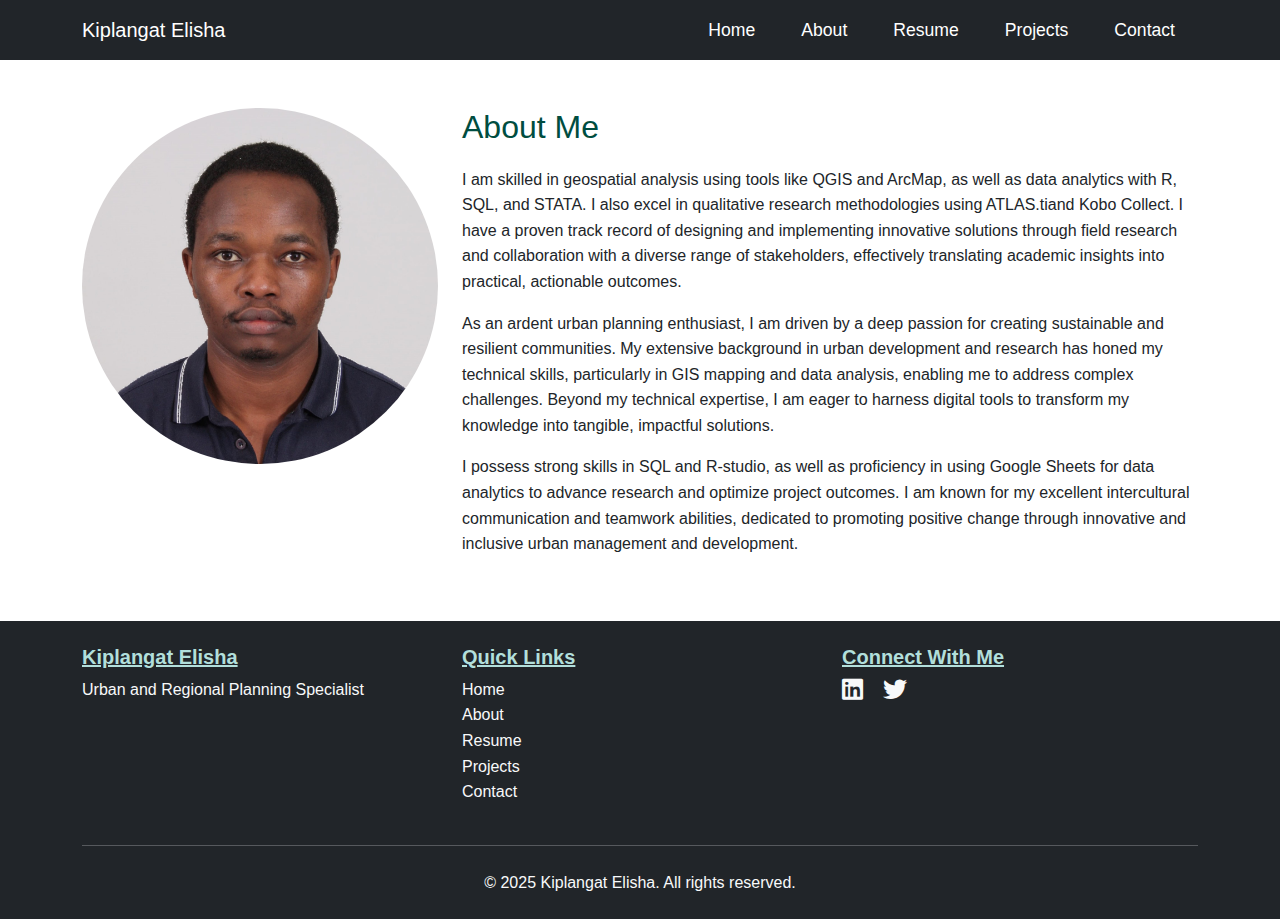
==== about.html @ a3033381 "First commit" ====
<!DOCTYPE html>
<html lang="en">
<head>
    <meta charset="UTF-8">
    <meta name="viewport" content="width=device-width, initial-scale=1.0">
    <title>About - Professional Portfolio</title>
    <!-- Bootstrap CSS -->
    <link href="https://cdn.jsdelivr.net/npm/bootstrap@5.3.2/dist/css/bootstrap.min.css" rel="stylesheet">
    <!-- Font Awesome -->
    <link rel="stylesheet" href="https://cdnjs.cloudflare.com/ajax/libs/font-awesome/6.0.0/css/all.min.css">
    <!-- Custom CSS -->
    <link rel="stylesheet" href="styles.css">
</head>
<body>
    <!-- Include Navbar -->
    <nav class="navbar navbar-expand-lg navbar-dark bg-dark sticky-top">
        <div class="container">
            <a class="navbar-brand" href="index.html">Kiplangat Elisha</a>
            <button class="navbar-toggler" type="button" data-bs-toggle="collapse" data-bs-target="#navbarNav" aria-controls="navbarNav" aria-expanded="false" aria-label="Toggle navigation">
                <span class="navbar-toggler-icon"></span>
            </button>
            <div class="collapse navbar-collapse" id="navbarNav">
                <ul class="navbar-nav ms-auto">
                    <li class="nav-item"><a class="nav-link" href="index.html">Home</a></li>
                    <li class="nav-item"><a class="nav-link" href="about.html">About</a></li>
                    <li class="nav-item"><a class="nav-link" href="resume.html">Resume</a></li>
                    <li class="nav-item"><a class="nav-link" href="projects.html">Projects</a></li>
                    <li class="nav-item"><a class="nav-link" href="contact.html">Contact</a></li>
                </ul>
            </div>
        </div>
    </nav>
    

    <!-- About Section -->
    <section id="about" class="py-5">
        <div class="container">
            <div class="row">
                <div class="col-md-4">
                    <img src="images/profile.jpg" alt="Profile Picture" class="img-fluid rounded-circle mb-3">
                </div>
                <div class="col-md-8">
                    <h2>About Me</h2>
                    <p>
                        I am skilled in geospatial analysis using tools like QGIS and ArcMap, as well as data analytics with R, SQL, and STATA. I also excel in qualitative research methodologies using ATLAS.tiand Kobo Collect. I have a proven track record of designing and implementing innovative solutions through field research and collaboration with a diverse range of stakeholders, effectively translating academic insights into practical, actionable outcomes. </p>
                        
                        <p>
                            As an ardent urban planning enthusiast, I am driven by a deep passion for creating sustainable and resilient communities. My extensive background in urban development and research has honed my technical skills, particularly in GIS mapping and data analysis, enabling me to address complex challenges. Beyond my technical expertise, I am eager to harness digital tools to transform my knowledge into tangible, impactful solutions.
                        </p>
                        
                       <p>I possess strong skills in SQL and R-studio, as well as proficiency in using Google Sheets for data analytics to advance research and optimize project outcomes. I am known for my excellent intercultural communication and teamwork abilities, dedicated to promoting positive change through innovative and inclusive urban management and development.</p>
                </div>
            </div>
        </div>
    </section>
    <footer class="bg-dark text-light py-4">
        <div class="container">
            <div class="row">
                <div class="col-md-4">
                    <h5>Kiplangat Elisha</h5>
                    <p>Urban and Regional Planning Specialist</p>
                </div>
                <div class="col-md-4">
                    <h5>Quick Links</h5>
                    <ul class="list-unstyled">
                        <li><a href="index.html" class="text-light">Home</a></li>
                        <li><a href="about.html" class="text-light">About</a></li>
                        <li><a href="resume.html" class="text-light">Resume</a></li>
                        <li><a href="projects.html" class="text-light">Projects</a></li>
                        <li><a href="contact.html" class="text-light">Contact</a></li>
                    </ul>
                </div>
                <div class="col-md-4">
                    <h5>Connect With Me</h5>
                    <div class="social-links">
                        <a href="#" class="text-light me-3"><i class="fab fa-linkedin"></i></a>
                        <a href="#" class="text-light me-3"><i class="fab fa-twitter"></i></a>
                        
                    </div>
                </div>
            </div>
            <hr class="my-4">
            <p class="text-center mb-0">&copy; 2025 Kiplangat Elisha. All rights reserved.</p>
        </div>
    </footer>
    <!-- Bootstrap Bundle with Popper -->
    <script src="https://cdn.jsdelivr.net/npm/bootstrap@5.3.2/dist/js/bootstrap.bundle.min.js"></script>
    <!-- Custom JavaScript -->
    <script src="script.js"></script>
</body>
</html>
---- styles.css ----
body {
    font-family: Arial, sans-serif;
    line-height: 1.6;
}

.navbar {
    background-color: #004d40; /* Dark green */
}

.navbar-brand, .nav-link {
    color: #fff;
}

.nav-link:hover {
    color: #b2dfdb; /* Light green */
}

/* Increase font size and space nav items */
.nav-link {
    font-size: 1.1rem;
    margin-left: 15px;
    margin-right: 15px;
}

/* Center nav items in toggled state */
@media (max-width: 991.98px) {
    .navbar-collapse {
        text-align: center;
    }
    .navbar-nav {
        display: block;
        margin: auto;
    }
    .nav-item {
        display: inline-block;
        margin: 10px 0;
    }
}

footer {
    background-color: #004d40; /* Dark green */
    color: #fff;
}

footer h5 {
    color: #b2dfdb; /* Light green */
}

footer a {
    color: #b2dfdb; /* Light green */
    text-decoration: none;
}

footer a:hover {
    color: #80cbc4; /* Lighter green */
    text-decoration: underline;
}

.social-links i {
    font-size: 1.5rem;
}

.social-links a {
    margin-right: 15px;
}


#home {
    background: #004d40; /* Dark green */
    color: #fff;
    height: 100vh;
    display: flex;
    justify-content: center;
    align-items: center;
    flex-direction: column;
}

section {
    padding: 60px 0;
}

h2 {
    margin-bottom: 20px;
    color: #004d40; /* Dark green */
}



footer {
    background-color: #004d40; /* Dark green */
    color: #fff;
}

.btn-success {
    background-color: #004d40;
    border: none;
}

.btn-success:hover {
    background-color: #00796b; /* Medium green */
}

/* Profile picture adjustments */
.img-fluid {
    max-width: 100%;
    height: auto;
    border-radius: 50%;
}

@media (max-width: 767.98px) {
    .img-fluid {
        width: 200px;
        height: 200px;
    }
}
h5{
    font-weight: bold;
    text-decoration: underline;
}
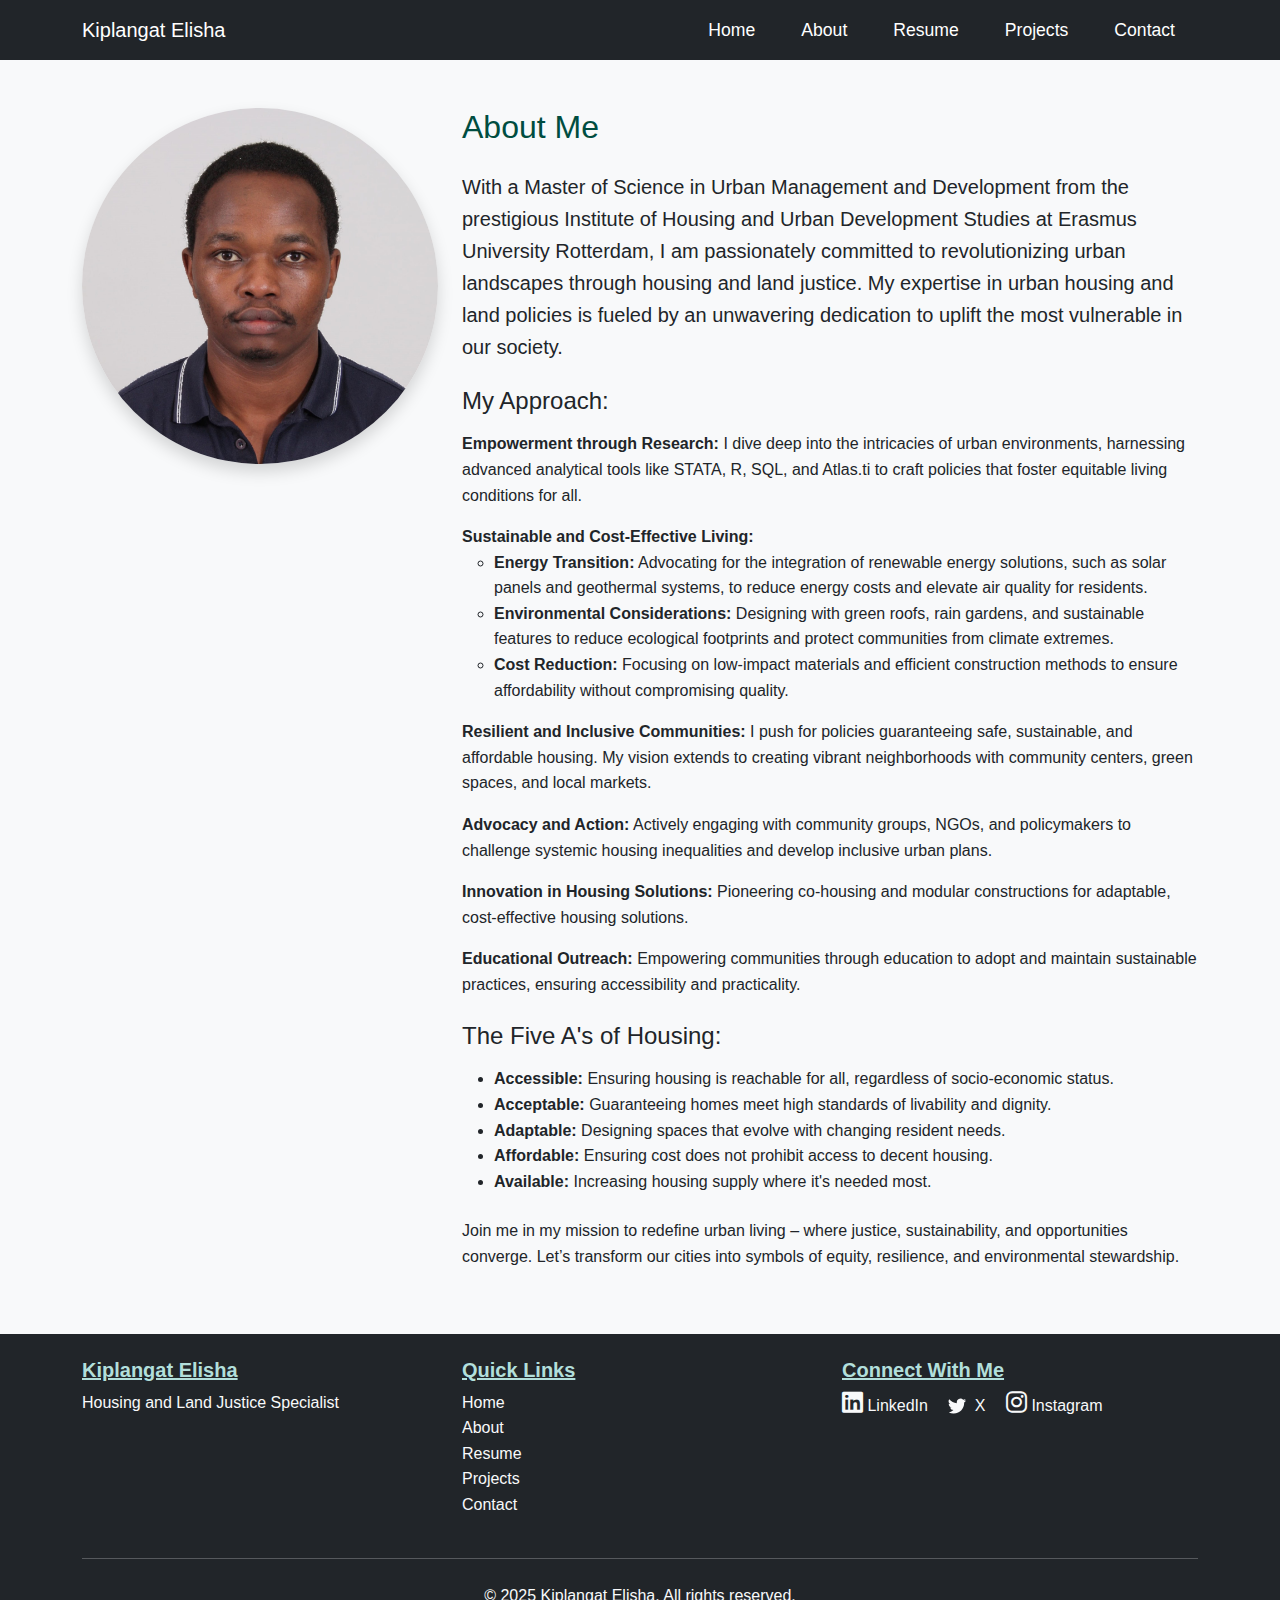
==== commit 228b3add: "Updated social links, added experience, and updated about me page" ====
--- a/about.html
+++ b/about.html
@@ -10,6 +10,9 @@
     <link rel="stylesheet" href="https://cdnjs.cloudflare.com/ajax/libs/font-awesome/6.0.0/css/all.min.css">
     <!-- Custom CSS -->
     <link rel="stylesheet" href="styles.css">
+    <!-- Font Awesome -->
+<link rel="stylesheet" href="https://cdnjs.cloudflare.com/ajax/libs/font-awesome/6.0.0/css/all.min.css">
+
 </head>
 <body>
     <!-- Include Navbar -->
@@ -31,34 +34,72 @@
         </div>
     </nav>
     
-
     <!-- About Section -->
-    <section id="about" class="py-5">
+    <section id="about" class="py-5 bg-light">
         <div class="container">
             <div class="row">
-                <div class="col-md-4">
-                    <img src="images/profile.jpg" alt="Profile Picture" class="img-fluid rounded-circle mb-3">
+                <!-- Profile Picture Section -->
+                <div class="col-md-4 text-center">
+                    <div class="profile-pic-section">
+                        <img src="images/profile.jpg" alt="Profile Picture" class="img-fluid rounded-circle mb-3 shadow">
+                    </div>
                 </div>
+                <!-- About Me Section -->
                 <div class="col-md-8">
-                    <h2>About Me</h2>
-                    <p>
-                        I am skilled in geospatial analysis using tools like QGIS and ArcMap, as well as data analytics with R, SQL, and STATA. I also excel in qualitative research methodologies using ATLAS.tiand Kobo Collect. I have a proven track record of designing and implementing innovative solutions through field research and collaboration with a diverse range of stakeholders, effectively translating academic insights into practical, actionable outcomes. </p>
-                        
-                        <p>
-                            As an ardent urban planning enthusiast, I am driven by a deep passion for creating sustainable and resilient communities. My extensive background in urban development and research has honed my technical skills, particularly in GIS mapping and data analysis, enabling me to address complex challenges. Beyond my technical expertise, I am eager to harness digital tools to transform my knowledge into tangible, impactful solutions.
+                    <div class="about-me-section">
+                        <h2 class="mb-4">About Me</h2>
+                        <p class="lead">
+                            With a Master of Science in Urban Management and Development from the prestigious Institute of Housing and Urban Development Studies at Erasmus University Rotterdam, I am passionately committed to revolutionizing urban landscapes through housing and land justice. My expertise in urban housing and land policies is fueled by an unwavering dedication to uplift the most vulnerable in our society.
                         </p>
-                        
-                       <p>I possess strong skills in SQL and R-studio, as well as proficiency in using Google Sheets for data analytics to advance research and optimize project outcomes. I am known for my excellent intercultural communication and teamwork abilities, dedicated to promoting positive change through innovative and inclusive urban management and development.</p>
+                        <h4 class="mt-4">My Approach:</h4>
+                        <ul class="list-unstyled mt-3">
+                            <li>
+                                <strong>Empowerment through Research:</strong> I dive deep into the intricacies of urban environments, harnessing advanced analytical tools like STATA, R, SQL, and Atlas.ti to craft policies that foster equitable living conditions for all.
+                            </li>
+                            <li class="mt-3">
+                                <strong>Sustainable and Cost-Effective Living:</strong> 
+                                <ul>
+                                    <li><strong>Energy Transition:</strong> Advocating for the integration of renewable energy solutions, such as solar panels and geothermal systems, to reduce energy costs and elevate air quality for residents.</li>
+                                    <li><strong>Environmental Considerations:</strong> Designing with green roofs, rain gardens, and sustainable features to reduce ecological footprints and protect communities from climate extremes.</li>
+                                    <li><strong>Cost Reduction:</strong> Focusing on low-impact materials and efficient construction methods to ensure affordability without compromising quality.</li>
+                                </ul>
+                            </li>
+                            <li class="mt-3">
+                                <strong>Resilient and Inclusive Communities:</strong> I push for policies guaranteeing safe, sustainable, and affordable housing. My vision extends to creating vibrant neighborhoods with community centers, green spaces, and local markets.
+                            </li>
+                            <li class="mt-3">
+                                <strong>Advocacy and Action:</strong> Actively engaging with community groups, NGOs, and policymakers to challenge systemic housing inequalities and develop inclusive urban plans.
+                            </li>
+                            <li class="mt-3">
+                                <strong>Innovation in Housing Solutions:</strong> Pioneering co-housing and modular constructions for adaptable, cost-effective housing solutions.
+                            </li>
+                            <li class="mt-3">
+                                <strong>Educational Outreach:</strong> Empowering communities through education to adopt and maintain sustainable practices, ensuring accessibility and practicality.
+                            </li>
+                        </ul>
+                        <h4 class="mt-4">The Five A's of Housing:</h4>
+                        <ul class="mt-3">
+                            <li><strong>Accessible:</strong> Ensuring housing is reachable for all, regardless of socio-economic status.</li>
+                            <li><strong>Acceptable:</strong> Guaranteeing homes meet high standards of livability and dignity.</li>
+                            <li><strong>Adaptable:</strong> Designing spaces that evolve with changing resident needs.</li>
+                            <li><strong>Affordable:</strong> Ensuring cost does not prohibit access to decent housing.</li>
+                            <li><strong>Available:</strong> Increasing housing supply where it's needed most.</li>
+                        </ul>
+                        <p class="mt-4">
+                            Join me in my mission to redefine urban living – where justice, sustainability, and opportunities converge. Let’s transform our cities into symbols of equity, resilience, and environmental stewardship. 
+                        </p>
+                    </div>
                 </div>
             </div>
         </div>
     </section>
+    
     <footer class="bg-dark text-light py-4">
         <div class="container">
             <div class="row">
                 <div class="col-md-4">
                     <h5>Kiplangat Elisha</h5>
-                    <p>Urban and Regional Planning Specialist</p>
+                    <p>Housing and Land Justice Specialist</p>
                 </div>
                 <div class="col-md-4">
                     <h5>Quick Links</h5>
@@ -73,9 +114,17 @@
                 <div class="col-md-4">
                     <h5>Connect With Me</h5>
                     <div class="social-links">
-                        <a href="#" class="text-light me-3"><i class="fab fa-linkedin"></i></a>
-                        <a href="#" class="text-light me-3"><i class="fab fa-twitter"></i></a>
-                        
+                        <a href="https://www.linkedin.com/in/kiplangat-elisha-9a2854286?utm_source=share&utm_campaign=share_via&utm_content=profile&utm_medium=android_app" target="_blank" class="text-light me-3">
+                            <i class="fab fa-linkedin"></i> LinkedIn
+                        </a>
+                        <a href="https://x.com/kiplangatElysha?t=PfxoLyTX3oWn5yAO2OWPCQ&s=09" target="_blank" class="text-light me-3">
+                            <svg xmlns="http://www.w3.org/2000/svg" viewBox="0 0 24 24" fill="currentColor" width="18" height="18" class="me-1">
+                                <path d="M24 4.557a9.93 9.93 0 0 1-2.828.775 4.937 4.937 0 0 0 2.165-2.724 9.864 9.864 0 0 1-3.127 1.195 4.927 4.927 0 0 0-8.39 4.49 13.978 13.978 0 0 1-10.15-5.148 4.822 4.822 0 0 0 1.523 6.573 4.908 4.908 0 0 1-2.229-.616v.061a4.924 4.924 0 0 0 3.95 4.827 4.936 4.936 0 0 1-2.224.084 4.927 4.927 0 0 0 4.6 3.417A9.867 9.867 0 0 1 1.18 20.65 13.94 13.94 0 0 0 7.548 22c9.142 0 14.307-7.721 13.995-14.646A9.935 9.935 0 0 0 24 4.557z"/>
+                            </svg> X
+                        </a>
+                        <a href="https://www.instagram.com/mr.elisha_/profilecard/?igsh=MTB3Mmp2Yzc0czRmZw==" target="_blank" class="text-light me-3">
+                            <i class="fab fa-instagram"></i> Instagram
+                        </a>
                     </div>
                 </div>
             </div>
@@ -83,6 +132,8 @@
             <p class="text-center mb-0">&copy; 2025 Kiplangat Elisha. All rights reserved.</p>
         </div>
     </footer>
+    
+    
     <!-- Bootstrap Bundle with Popper -->
     <script src="https://cdn.jsdelivr.net/npm/bootstrap@5.3.2/dist/js/bootstrap.bundle.min.js"></script>
     <!-- Custom JavaScript -->
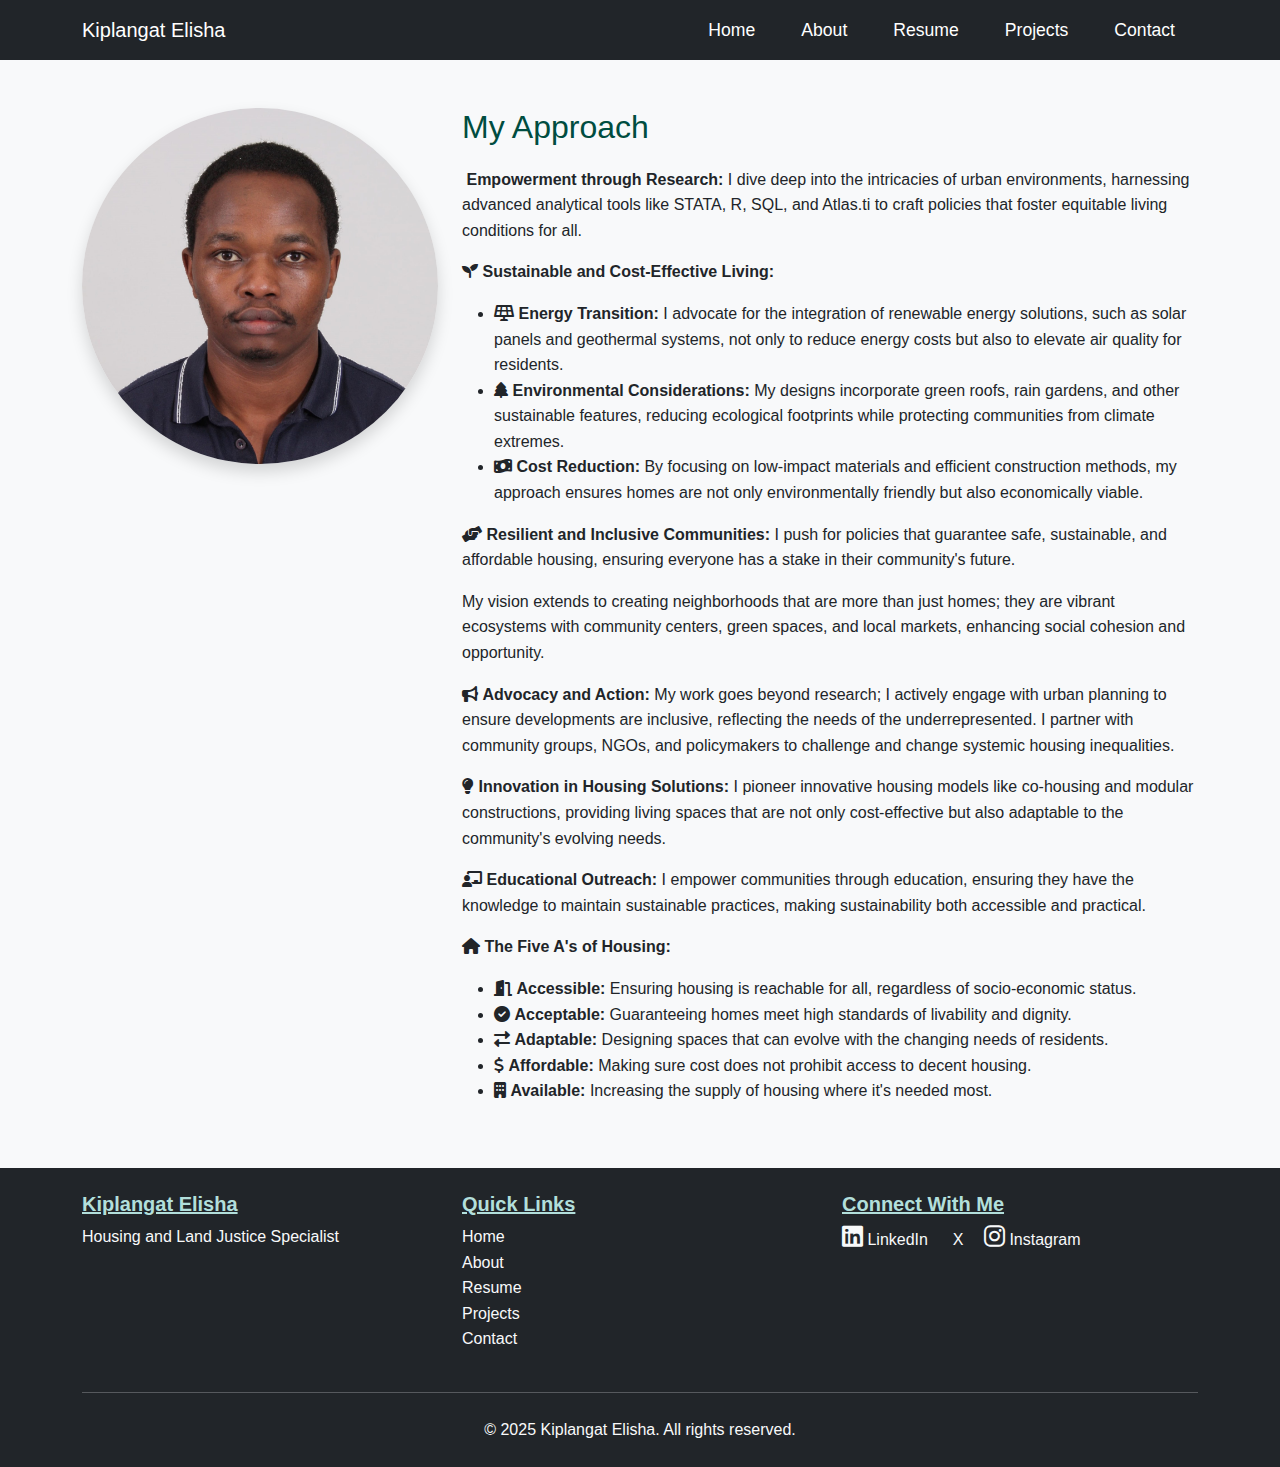
==== commit 18ac02e7: "Updated about info and landing page" ====
--- a/about.html
+++ b/about.html
@@ -10,9 +10,6 @@
     <link rel="stylesheet" href="https://cdnjs.cloudflare.com/ajax/libs/font-awesome/6.0.0/css/all.min.css">
     <!-- Custom CSS -->
     <link rel="stylesheet" href="styles.css">
-    <!-- Font Awesome -->
-<link rel="stylesheet" href="https://cdnjs.cloudflare.com/ajax/libs/font-awesome/6.0.0/css/all.min.css">
-
 </head>
 <body>
     <!-- Include Navbar -->
@@ -46,49 +43,43 @@
                 </div>
                 <!-- About Me Section -->
                 <div class="col-md-8">
-                    <div class="about-me-section">
-                        <h2 class="mb-4">About Me</h2>
-                        <p class="lead">
-                            With a Master of Science in Urban Management and Development from the prestigious Institute of Housing and Urban Development Studies at Erasmus University Rotterdam, I am passionately committed to revolutionizing urban landscapes through housing and land justice. My expertise in urban housing and land policies is fueled by an unwavering dedication to uplift the most vulnerable in our society.
-                        </p>
-                        <h4 class="mt-4">My Approach:</h4>
-                        <ul class="list-unstyled mt-3">
-                            <li>
-                                <strong>Empowerment through Research:</strong> I dive deep into the intricacies of urban environments, harnessing advanced analytical tools like STATA, R, SQL, and Atlas.ti to craft policies that foster equitable living conditions for all.
-                            </li>
-                            <li class="mt-3">
-                                <strong>Sustainable and Cost-Effective Living:</strong> 
-                                <ul>
-                                    <li><strong>Energy Transition:</strong> Advocating for the integration of renewable energy solutions, such as solar panels and geothermal systems, to reduce energy costs and elevate air quality for residents.</li>
-                                    <li><strong>Environmental Considerations:</strong> Designing with green roofs, rain gardens, and sustainable features to reduce ecological footprints and protect communities from climate extremes.</li>
-                                    <li><strong>Cost Reduction:</strong> Focusing on low-impact materials and efficient construction methods to ensure affordability without compromising quality.</li>
-                                </ul>
-                            </li>
-                            <li class="mt-3">
-                                <strong>Resilient and Inclusive Communities:</strong> I push for policies guaranteeing safe, sustainable, and affordable housing. My vision extends to creating vibrant neighborhoods with community centers, green spaces, and local markets.
-                            </li>
-                            <li class="mt-3">
-                                <strong>Advocacy and Action:</strong> Actively engaging with community groups, NGOs, and policymakers to challenge systemic housing inequalities and develop inclusive urban plans.
-                            </li>
-                            <li class="mt-3">
-                                <strong>Innovation in Housing Solutions:</strong> Pioneering co-housing and modular constructions for adaptable, cost-effective housing solutions.
-                            </li>
-                            <li class="mt-3">
-                                <strong>Educational Outreach:</strong> Empowering communities through education to adopt and maintain sustainable practices, ensuring accessibility and practicality.
-                            </li>
-                        </ul>
-                        <h4 class="mt-4">The Five A's of Housing:</h4>
-                        <ul class="mt-3">
-                            <li><strong>Accessible:</strong> Ensuring housing is reachable for all, regardless of socio-economic status.</li>
-                            <li><strong>Acceptable:</strong> Guaranteeing homes meet high standards of livability and dignity.</li>
-                            <li><strong>Adaptable:</strong> Designing spaces that evolve with changing resident needs.</li>
-                            <li><strong>Affordable:</strong> Ensuring cost does not prohibit access to decent housing.</li>
-                            <li><strong>Available:</strong> Increasing housing supply where it's needed most.</li>
-                        </ul>
-                        <p class="mt-4">
-                            Join me in my mission to redefine urban living – where justice, sustainability, and opportunities converge. Let’s transform our cities into symbols of equity, resilience, and environmental stewardship. 
-                        </p>
-                    </div>
+                    <h2>My Approach</h2>
+                    <p>
+                        <i class="fas fa-research"></i> <strong>Empowerment through Research:</strong> I dive deep into the intricacies of urban environments, harnessing advanced analytical tools like STATA, R, SQL, and Atlas.ti to craft policies that foster equitable living conditions for all.
+                    </p>
+                    <p>
+                        <i class="fas fa-seedling"></i> <strong>Sustainable and Cost-Effective Living:</strong> 
+                    </p>
+                    <ul>
+                        <li><i class="fas fa-solar-panel"></i> <strong>Energy Transition:</strong> I advocate for the integration of renewable energy solutions, such as solar panels and geothermal systems, not only to reduce energy costs but also to elevate air quality for residents.</li>
+                        <li><i class="fas fa-tree"></i> <strong>Environmental Considerations:</strong> My designs incorporate green roofs, rain gardens, and other sustainable features, reducing ecological footprints while protecting communities from climate extremes.</li>
+                        <li><i class="fas fa-money-bill-wave"></i> <strong>Cost Reduction:</strong> By focusing on low-impact materials and efficient construction methods, my approach ensures homes are not only environmentally friendly but also economically viable.</li>
+                    </ul>
+                    <p>
+                        <i class="fas fa-hands-helping"></i> <strong>Resilient and Inclusive Communities:</strong> I push for policies that guarantee safe, sustainable, and affordable housing, ensuring everyone has a stake in their community's future.
+                    </p>
+                    <p>
+                        My vision extends to creating neighborhoods that are more than just homes; they are vibrant ecosystems with community centers, green spaces, and local markets, enhancing social cohesion and opportunity.
+                    </p>
+                    <p>
+                        <i class="fas fa-bullhorn"></i> <strong>Advocacy and Action:</strong> My work goes beyond research; I actively engage with urban planning to ensure developments are inclusive, reflecting the needs of the underrepresented. I partner with community groups, NGOs, and policymakers to challenge and change systemic housing inequalities.
+                    </p>
+                    <p>
+                        <i class="fas fa-lightbulb"></i> <strong>Innovation in Housing Solutions:</strong> I pioneer innovative housing models like co-housing and modular constructions, providing living spaces that are not only cost-effective but also adaptable to the community's evolving needs.
+                    </p>
+                    <p>
+                        <i class="fas fa-chalkboard-teacher"></i> <strong>Educational Outreach:</strong> I empower communities through education, ensuring they have the knowledge to maintain sustainable practices, making sustainability both accessible and practical.
+                    </p>
+                    <p>
+                        <i class="fas fa-home"></i> <strong>The Five A's of Housing:</strong>
+                    </p>
+                    <ul>
+                        <li><i class="fas fa-door-open"></i> <strong>Accessible:</strong> Ensuring housing is reachable for all, regardless of socio-economic status.</li>
+                        <li><i class="fas fa-check-circle"></i> <strong>Acceptable:</strong> Guaranteeing homes meet high standards of livability and dignity.</li>
+                        <li><i class="fas fa-exchange-alt"></i> <strong>Adaptable:</strong> Designing spaces that can evolve with the changing needs of residents.</li>
+                        <li><i class="fas fa-dollar-sign"></i> <strong>Affordable:</strong> Making sure cost does not prohibit access to decent housing.</li>
+                        <li><i class="fas fa-building"></i> <strong>Available:</strong> Increasing the supply of housing where it's needed most.</li>
+                    </ul>
                 </div>
             </div>
         </div>
@@ -118,9 +109,7 @@
                             <i class="fab fa-linkedin"></i> LinkedIn
                         </a>
                         <a href="https://x.com/kiplangatElysha?t=PfxoLyTX3oWn5yAO2OWPCQ&s=09" target="_blank" class="text-light me-3">
-                            <svg xmlns="http://www.w3.org/2000/svg" viewBox="0 0 24 24" fill="currentColor" width="18" height="18" class="me-1">
-                                <path d="M24 4.557a9.93 9.93 0 0 1-2.828.775 4.937 4.937 0 0 0 2.165-2.724 9.864 9.864 0 0 1-3.127 1.195 4.927 4.927 0 0 0-8.39 4.49 13.978 13.978 0 0 1-10.15-5.148 4.822 4.822 0 0 0 1.523 6.573 4.908 4.908 0 0 1-2.229-.616v.061a4.924 4.924 0 0 0 3.95 4.827 4.936 4.936 0 0 1-2.224.084 4.927 4.927 0 0 0 4.6 3.417A9.867 9.867 0 0 1 1.18 20.65 13.94 13.94 0 0 0 7.548 22c9.142 0 14.307-7.721 13.995-14.646A9.935 9.935 0 0 0 24 4.557z"/>
-                            </svg> X
+                            <i class="fab fa-x-twitter"></i> X
                         </a>
                         <a href="https://www.instagram.com/mr.elisha_/profilecard/?igsh=MTB3Mmp2Yzc0czRmZw==" target="_blank" class="text-light me-3">
                             <i class="fab fa-instagram"></i> Instagram
@@ -133,7 +122,6 @@
         </div>
     </footer>
     
-    
     <!-- Bootstrap Bundle with Popper -->
     <script src="https://cdn.jsdelivr.net/npm/bootstrap@5.3.2/dist/js/bootstrap.bundle.min.js"></script>
     <!-- Custom JavaScript -->
